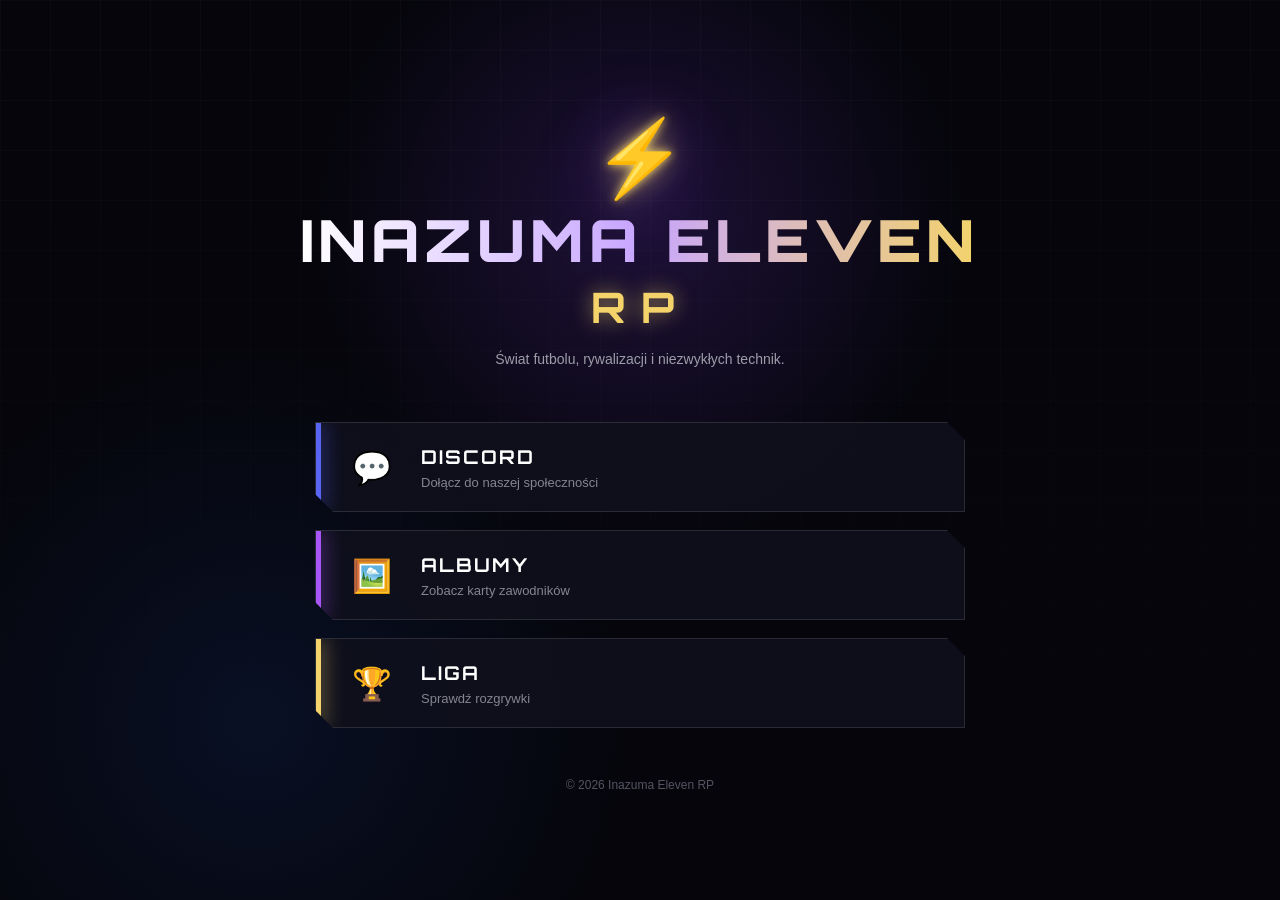
==== index.html @ 79ccf252 "Rename index.htlm to index.html" ====
<!DOCTYPE html>
<html lang="pl">
<head>
    <meta charset="UTF-8">
    <meta name="viewport" content="width=device-width, initial-scale=1.0">

    <title>Inazuma Eleven RP</title>

    <link rel="stylesheet" href="style.css">
</head>

<body>

    <div class="background"></div>

    <main class="container">

        <div class="logo">
            <div class="lightning">⚡</div>

            <h1>INAZUMA ELEVEN</h1>
            <h2>RP</h2>

            <p>Świat futbolu, rywalizacji i niezwykłych technik.</p>
        </div>

        <div class="buttons">

            <a href="#" class="menu-button discord">
                <span>💬</span>
                <div>
                    <strong>DISCORD</strong>
                    <small>Dołącz do naszej społeczności</small>
                </div>
            </a>

            <a href="#" class="menu-button albums">
                <span>🖼️</span>
                <div>
                    <strong>ALBUMY</strong>
                    <small>Zobacz karty zawodników</small>
                </div>
            </a>

            <a href="#" class="menu-button league">
                <span>🏆</span>
                <div>
                    <strong>LIGA</strong>
                    <small>Sprawdź rozgrywki</small>
                </div>
            </a>

        </div>

        <footer>
            <p>© 2026 Inazuma Eleven RP</p>
        </footer>

    </main>

</body>
</html>
---- style.css ----
@import url('https://fonts.googleapis.com/css2?family=Orbitron:wght@400;500;600;700;800;900&display=swap');

* {
    margin: 0;
    padding: 0;
    box-sizing: border-box;
}

body {
    min-height: 100vh;
    background: #05050b;
    color: white;
    font-family: 'Orbitron', sans-serif;
    overflow-x: hidden;
}

/* TŁO */

.background {
    position: fixed;
    inset: 0;

    background:
        radial-gradient(circle at 50% 25%, rgba(105, 55, 190, 0.25), transparent 35%),
        radial-gradient(circle at 20% 80%, rgba(30, 80, 180, 0.15), transparent 30%),
        #05050b;

    z-index: -2;
}

.background::before {
    content: "";

    position: absolute;
    inset: 0;

    background-image:
        linear-gradient(rgba(255,255,255,0.025) 1px, transparent 1px),
        linear-gradient(90deg, rgba(255,255,255,0.025) 1px, transparent 1px);

    background-size: 50px 50px;

    mask-image: linear-gradient(to bottom, black, transparent);
}

/* GŁÓWNY KONTENER */

.container {
    width: min(900px, 92%);
    min-height: 100vh;

    margin: auto;

    display: flex;
    flex-direction: column;
    align-items: center;
    justify-content: center;

    padding: 60px 0;
}

/* LOGO */

.logo {
    text-align: center;
    margin-bottom: 55px;
}

.lightning {
    font-size: 75px;

    color: #f3d36a;

    text-shadow:
        0 0 10px #f3d36a,
        0 0 30px rgba(243, 211, 106, 0.7),
        0 0 70px rgba(125, 60, 255, 0.6);

    animation: lightning 2s infinite ease-in-out;
}

.logo h1 {
    font-size: clamp(28px, 6vw, 58px);
    font-weight: 900;
    letter-spacing: 5px;

    background: linear-gradient(
        90deg,
        #ffffff,
        #c9a8ff,
        #f3d36a
    );

    -webkit-background-clip: text;
    -webkit-text-fill-color: transparent;
}

.logo h2 {
    margin-top: 5px;

    font-size: 42px;
    letter-spacing: 15px;

    color: #f3d36a;

    text-shadow: 0 0 20px rgba(243, 211, 106, 0.6);
}

.logo p {
    margin-top: 18px;

    color: #9d9da9;
    font-family: Arial, sans-serif;
    font-size: 14px;
}

/* PRZYCISKI */

.buttons {
    width: 100%;
    max-width: 650px;

    display: flex;
    flex-direction: column;

    gap: 18px;
}

.menu-button {
    position: relative;

    display: flex;
    align-items: center;
    gap: 22px;

    width: 100%;
    min-height: 90px;

    padding: 18px 28px;

    text-decoration: none;
    color: white;

    background: rgba(17, 16, 29, 0.88);

    border: 1px solid rgba(255,255,255,0.12);

    clip-path: polygon(
        0 0,
        calc(100% - 18px) 0,
        100% 18px,
        100% 100%,
        18px 100%,
        0 calc(100% - 18px)
    );

    transition: 0.3s ease;

    overflow: hidden;
}

.menu-button::before {
    content: "";

    position: absolute;
    left: 0;
    top: 0;

    width: 5px;
    height: 100%;

    background: #7d3cff;

    box-shadow: 0 0 20px #7d3cff;
}

.menu-button span {
    font-size: 32px;

    width: 55px;
    text-align: center;
}

.menu-button strong {
    display: block;

    font-size: 19px;
    letter-spacing: 2px;
}

.menu-button small {
    display: block;

    margin-top: 6px;

    color: #858592;

    font-family: Arial, sans-serif;
    font-size: 13px;
}

/* HOVER */

.menu-button:hover {
    transform: translateX(10px);

    background: rgba(35, 29, 60, 0.95);

    border-color: rgba(180, 140, 255, 0.5);

    box-shadow:
        0 0 25px rgba(125, 60, 255, 0.2),
        inset 0 0 25px rgba(125, 60, 255, 0.08);
}

.menu-button:hover::after {
    content: "";

    position: absolute;
    width: 120px;
    height: 120px;

    right: -40px;
    top: -40px;

    background: rgba(125, 60, 255, 0.18);

    transform: rotate(45deg);
}

/* KOLORY */

.discord::before {
    background: #5865f2;
    box-shadow: 0 0 20px #5865f2;
}

.albums::before {
    background: #a855f7;
    box-shadow: 0 0 20px #a855f7;
}

.league::before {
    background: #f3d36a;
    box-shadow: 0 0 20px #f3d36a;
}

/* STOPKA */

footer {
    margin-top: 50px;

    color: #555563;

    font-family: Arial, sans-serif;
    font-size: 12px;
}

/* ANIMACJA */

@keyframes lightning {

    0%, 100% {
        transform: scale(1);
        filter: brightness(1);
    }

    50% {
        transform: scale(1.08);
        filter: brightness(1.35);
    }
}

/* TELEFON */

@media (max-width: 600px) {

    .container {
        padding: 40px 0;
    }

    .logo {
        margin-bottom: 40px;
    }

    .lightning {
        font-size: 55px;
    }

    .logo h2 {
        font-size: 32px;
    }

    .menu-button {
        min-height: 80px;
        padding: 15px 20px;
    }

    .menu-button strong {
        font-size: 16px;
    }

    .menu-button small {
        font-size: 11px;
    }
}
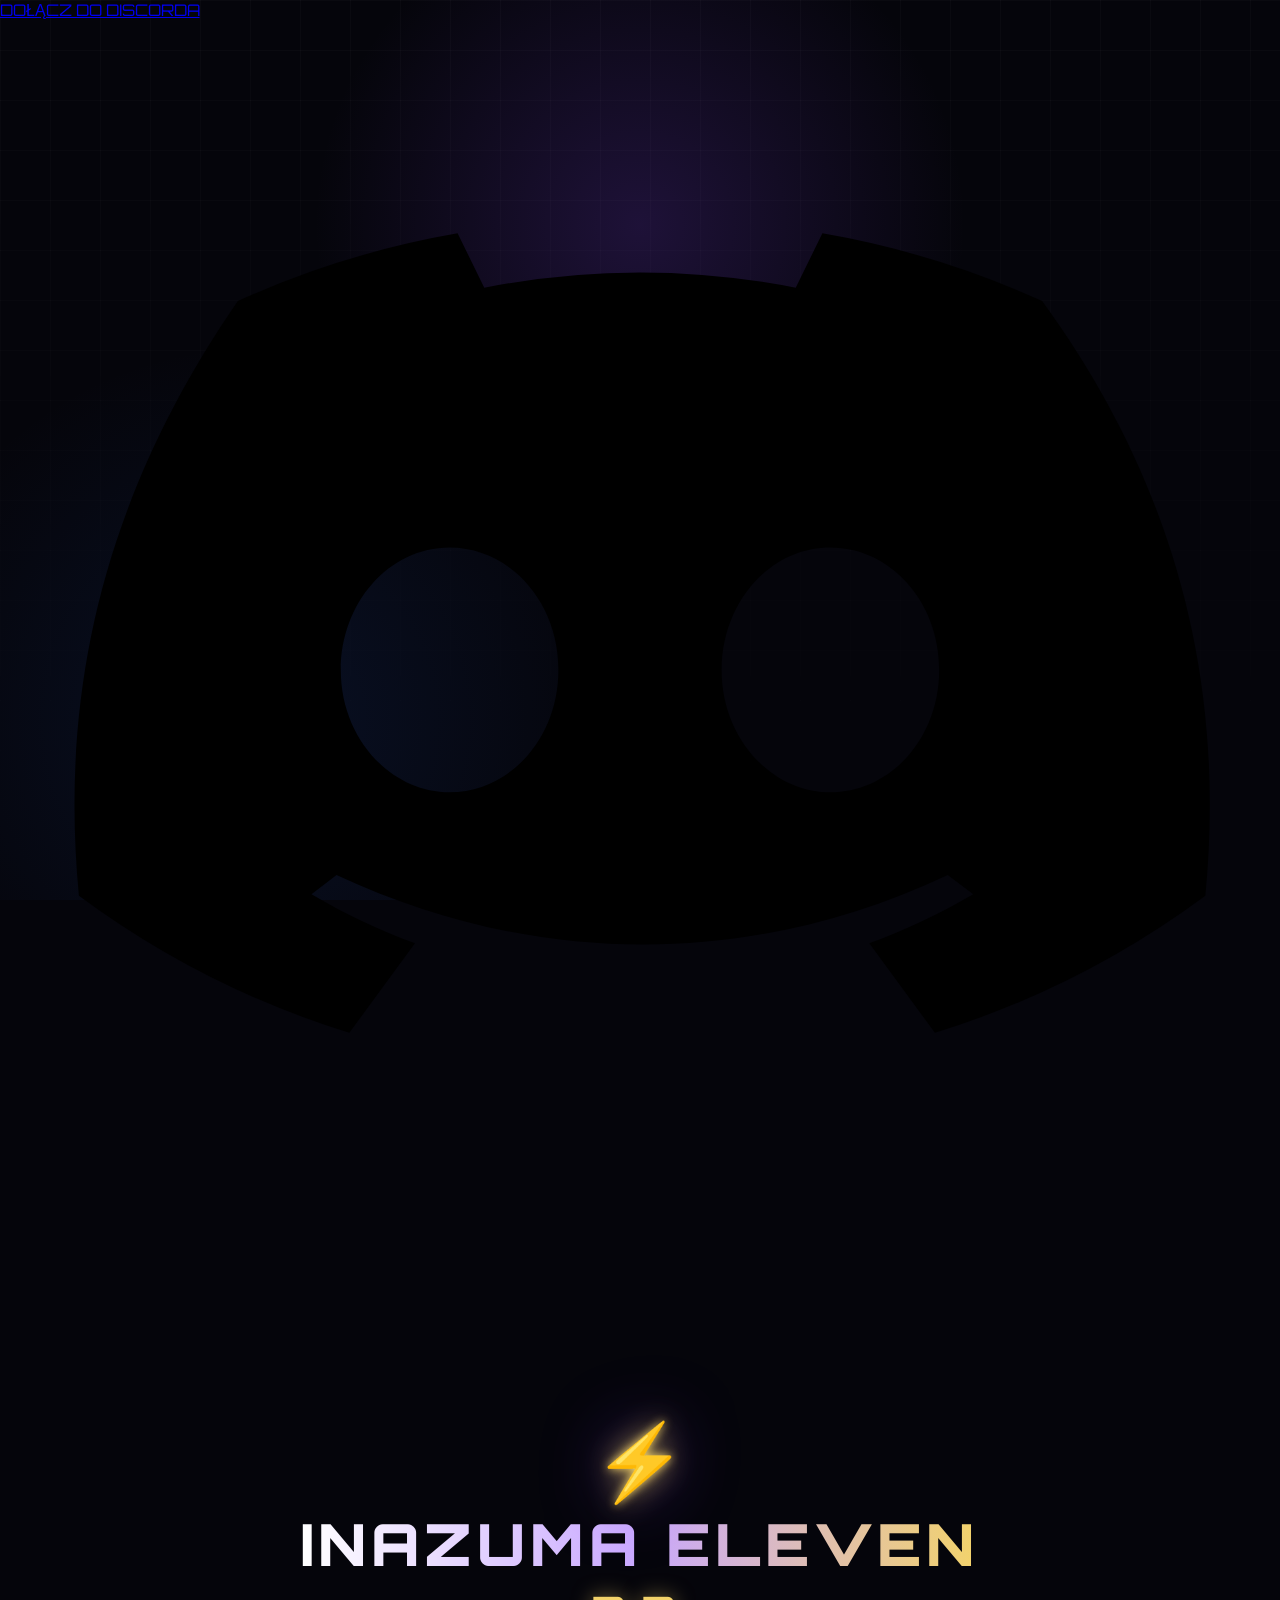
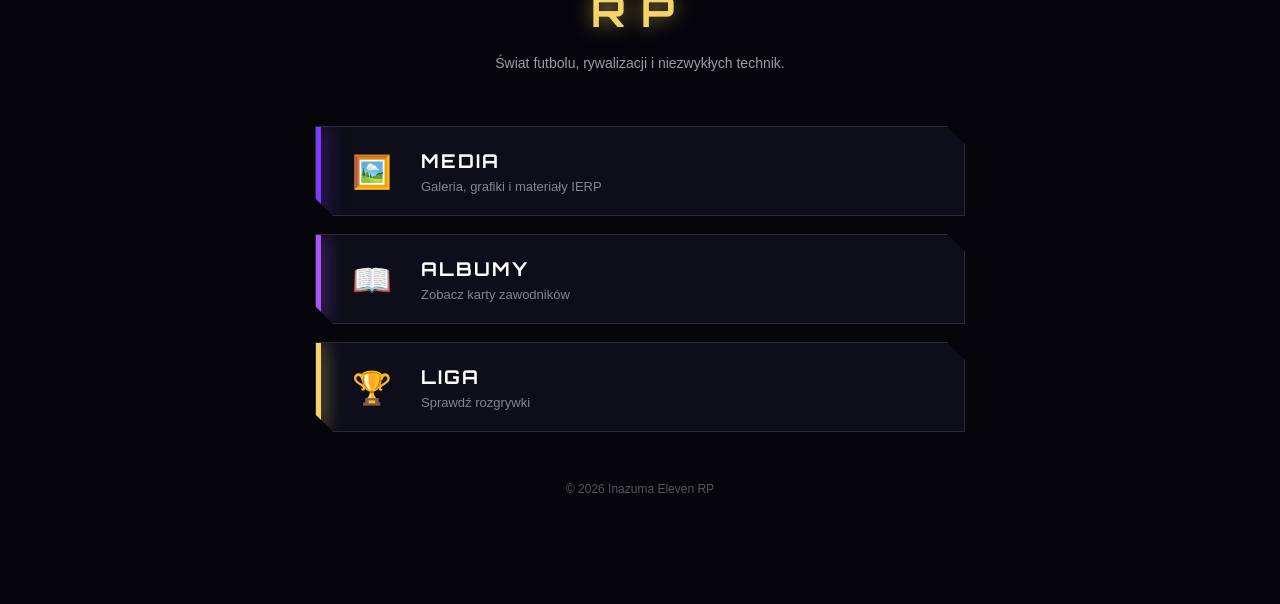
==== commit 4cd63912: "Update index.html" ====
--- a/index.html
+++ b/index.html
@@ -13,6 +13,21 @@
 
     <div class="background"></div>
 
+    <!-- DISCORD -->
+    <a
+        href="https://discord.gg/GJjjMrbdmQ"
+        class="discord-corner"
+        target="_blank"
+        rel="noopener noreferrer"
+        aria-label="Dołącz do Discorda"
+    >
+        <span class="discord-tooltip">DOŁĄCZ DO DISCORDA</span>
+
+        <svg viewBox="0 0 24 24" class="discord-icon">
+            <path d="M19.54 5.27A16.89 16.89 0 0 0 15.42 4l-.5 1.02a15.1 15.1 0 0 0-5.84 0L8.58 4a16.89 16.89 0 0 0-4.12 1.27C1.84 9.07 1.13 12.77 1.48 16.42a16.96 16.96 0 0 0 5.07 2.57l1.23-1.68c-.68-.25-1.33-.56-1.94-.92l.47-.36c3.73 1.74 7.77 1.74 11.46 0l.48.36c-.62.36-1.27.67-1.95.92l1.23 1.68a16.96 16.96 0 0 0 5.07-2.57c.41-4.24-.7-7.91-3.06-11.15ZM8.43 14.48c-1.12 0-2.04-1.03-2.04-2.29s.9-2.3 2.04-2.3c1.14 0 2.05 1.04 2.04 2.3 0 1.26-.9 2.29-2.04 2.29Zm7.14 0c-1.12 0-2.04-1.03-2.04-2.29s.9-2.3 2.04-2.3c1.14 0 2.05 1.04 2.04 2.3 0 1.26-.9 2.29-2.04 2.29Z"/>
+        </svg>
+    </a>
+
     <main class="container">
 
         <div class="logo">
@@ -26,22 +41,25 @@
 
         <div class="buttons">
 
-            <a href="#" class="menu-button discord">
-                <span>💬</span>
+            <!-- MEDIA -->
+            <a href="#" class="menu-button media">
+                <span>🖼️</span>
                 <div>
-                    <strong>DISCORD</strong>
-                    <small>Dołącz do naszej społeczności</small>
+                    <strong>MEDIA</strong>
+                    <small>Galeria, grafiki i materiały IERP</small>
                 </div>
             </a>
 
+            <!-- ALBUMY -->
             <a href="#" class="menu-button albums">
-                <span>🖼️</span>
+                <span>📖</span>
                 <div>
                     <strong>ALBUMY</strong>
                     <small>Zobacz karty zawodników</small>
                 </div>
             </a>
 
+            <!-- LIGA -->
             <a href="#" class="menu-button league">
                 <span>🏆</span>
                 <div>
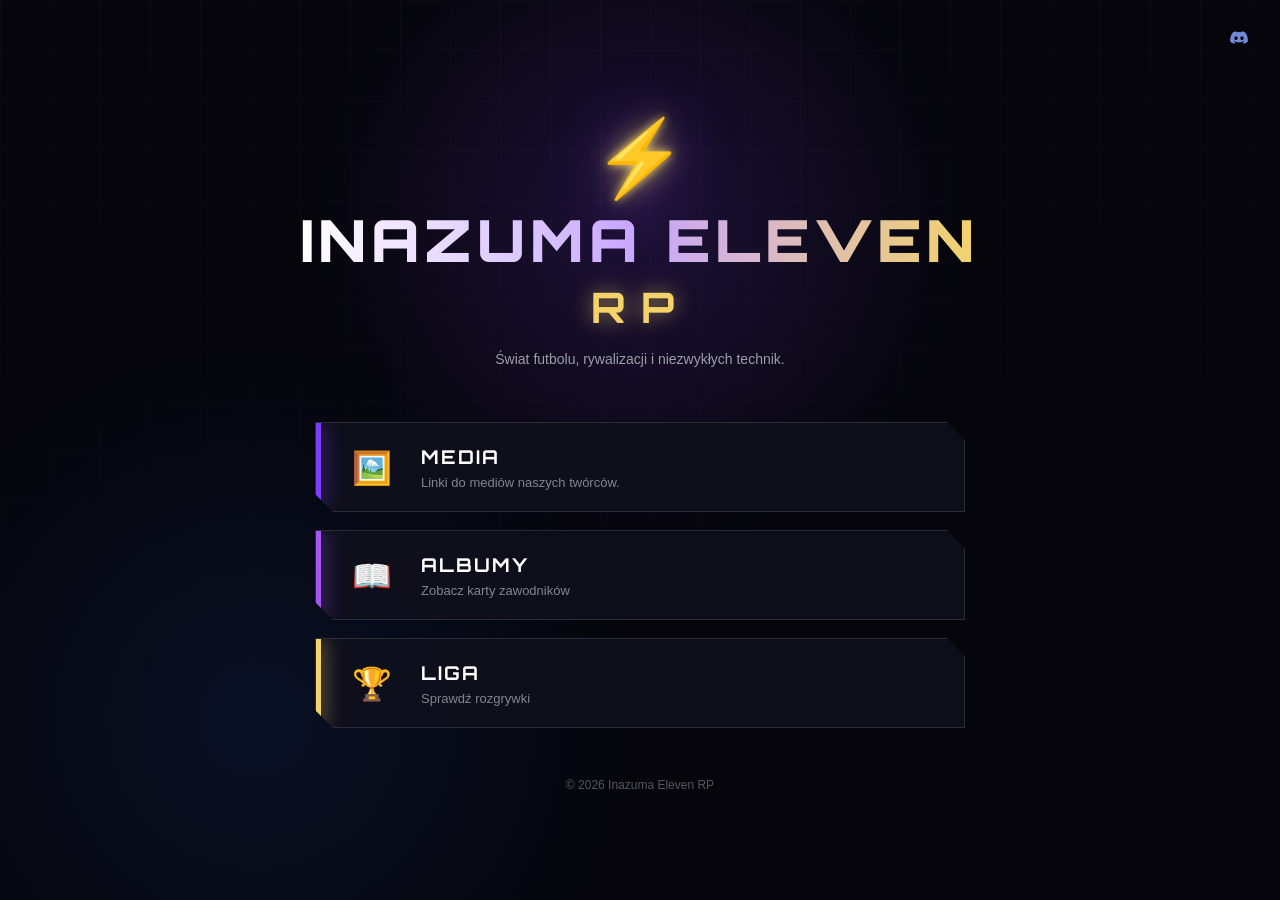
==== commit 4b5c23fc: "Update media link description in index.html" ====
--- a/index.html
+++ b/index.html
@@ -46,7 +46,7 @@
                 <span>🖼️</span>
                 <div>
                     <strong>MEDIA</strong>
-                    <small>Galeria, grafiki i materiały IERP</small>
+                    <small>Linki do mediów naszych twórców.</small>
                 </div>
             </a>
 
--- a/style.css
+++ b/style.css
@@ -304,3 +304,111 @@
         font-size: 11px;
     }
 }
+
+/* DISCORD - MAŁA IKONA */
+
+.discord-corner {
+    position: fixed;
+
+    top: 22px;
+    right: 25px;
+
+    width: 32px;
+    height: 32px;
+
+    display: flex;
+    align-items: center;
+    justify-content: center;
+
+    text-decoration: none;
+
+    z-index: 100;
+
+    transition: transform 0.25s ease;
+}
+
+.discord-icon {
+    width: 20px;
+    height: 20px;
+
+    fill: #7289da;
+
+    transition:
+        transform 0.25s ease,
+        fill 0.25s ease,
+        filter 0.25s ease;
+}
+
+/* NAPIS PO NAJECHANIU */
+
+.discord-tooltip {
+    position: absolute;
+
+    right: 42px;
+
+    white-space: nowrap;
+
+    padding: 8px 12px;
+
+    background: rgba(10, 9, 18, 0.95);
+
+    border: 1px solid rgba(88, 101, 242, 0.5);
+
+    color: white;
+
+    font-family: 'Orbitron', sans-serif;
+    font-size: 9px;
+    font-weight: 700;
+    letter-spacing: 1px;
+
+    opacity: 0;
+
+    transform: translateX(8px);
+
+    pointer-events: none;
+
+    transition:
+        opacity 0.2s ease,
+        transform 0.2s ease;
+}
+
+/* HOVER */
+
+.discord-corner:hover {
+    transform: scale(1.15);
+}
+
+.discord-corner:hover .discord-icon {
+    transform: scale(1.1);
+
+    fill: #ffffff;
+
+    filter: drop-shadow(0 0 6px #5865f2);
+}
+
+.discord-corner:hover .discord-tooltip {
+    opacity: 1;
+
+    transform: translateX(0);
+}
+
+
+/* TELEFON */
+
+@media (max-width: 600px) {
+
+    .discord-corner {
+        top: 15px;
+        right: 15px;
+    }
+
+    .discord-icon {
+        width: 18px;
+        height: 18px;
+    }
+
+    .discord-tooltip {
+        display: none;
+    }
+
+}
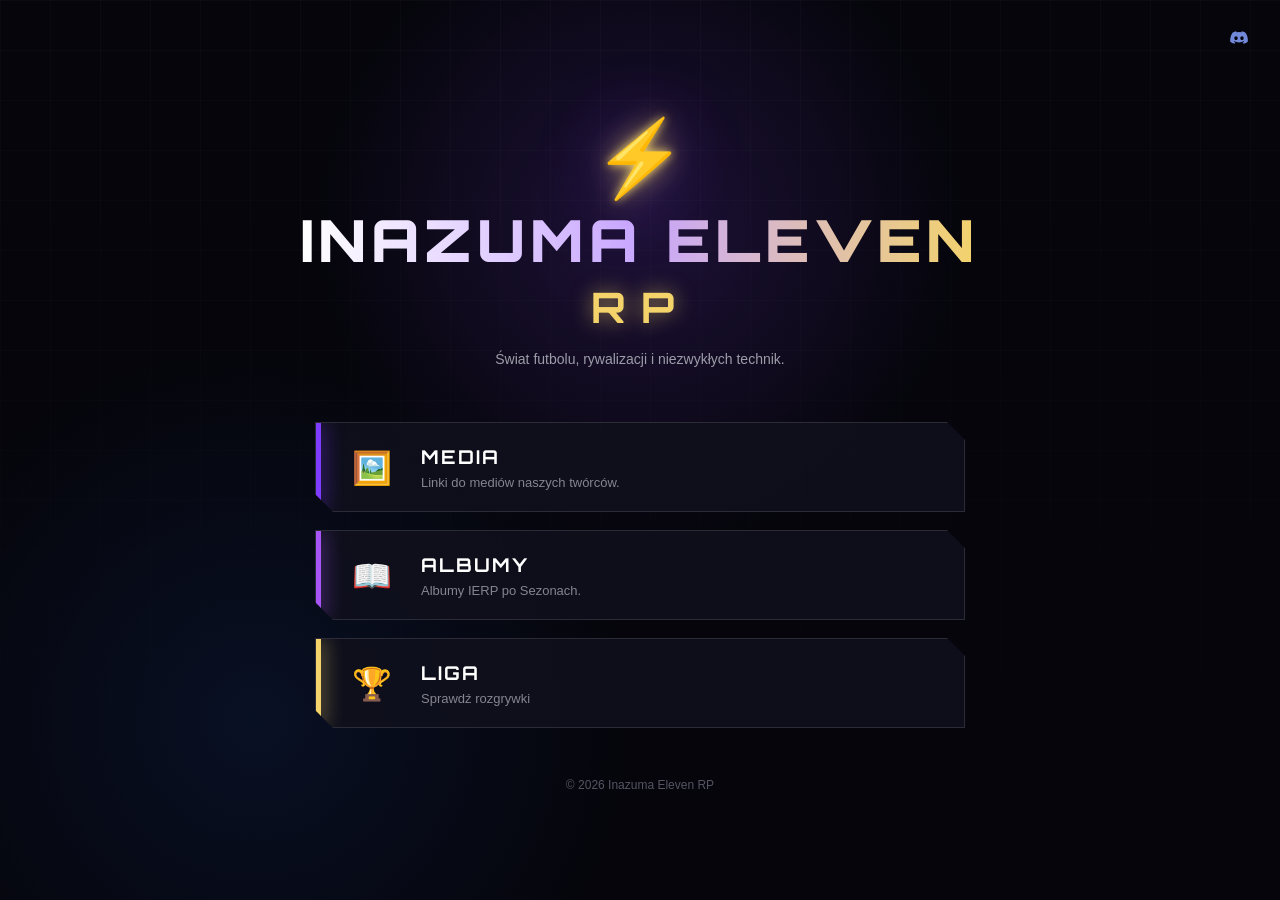
==== commit cd45033a: "Update index.html" ====
--- a/index.html
+++ b/index.html
@@ -50,14 +50,14 @@
                 </div>
             </a>
 
-            <!-- ALBUMY -->
-            <a href="#" class="menu-button albums">
-                <span>📖</span>
-                <div>
-                    <strong>ALBUMY</strong>
-                    <small>Zobacz karty zawodników</small>
-                </div>
-            </a>
+<!-- ALBUMY -->
+<a href="albums.html" class="menu-button albums">
+    <span>📖</span>
+    <div>
+        <strong>ALBUMY</strong>
+        <small>Albumy IERP po Sezonach.</small>
+    </div>
+</a>
 
             <!-- LIGA -->
             <a href="#" class="menu-button league">
